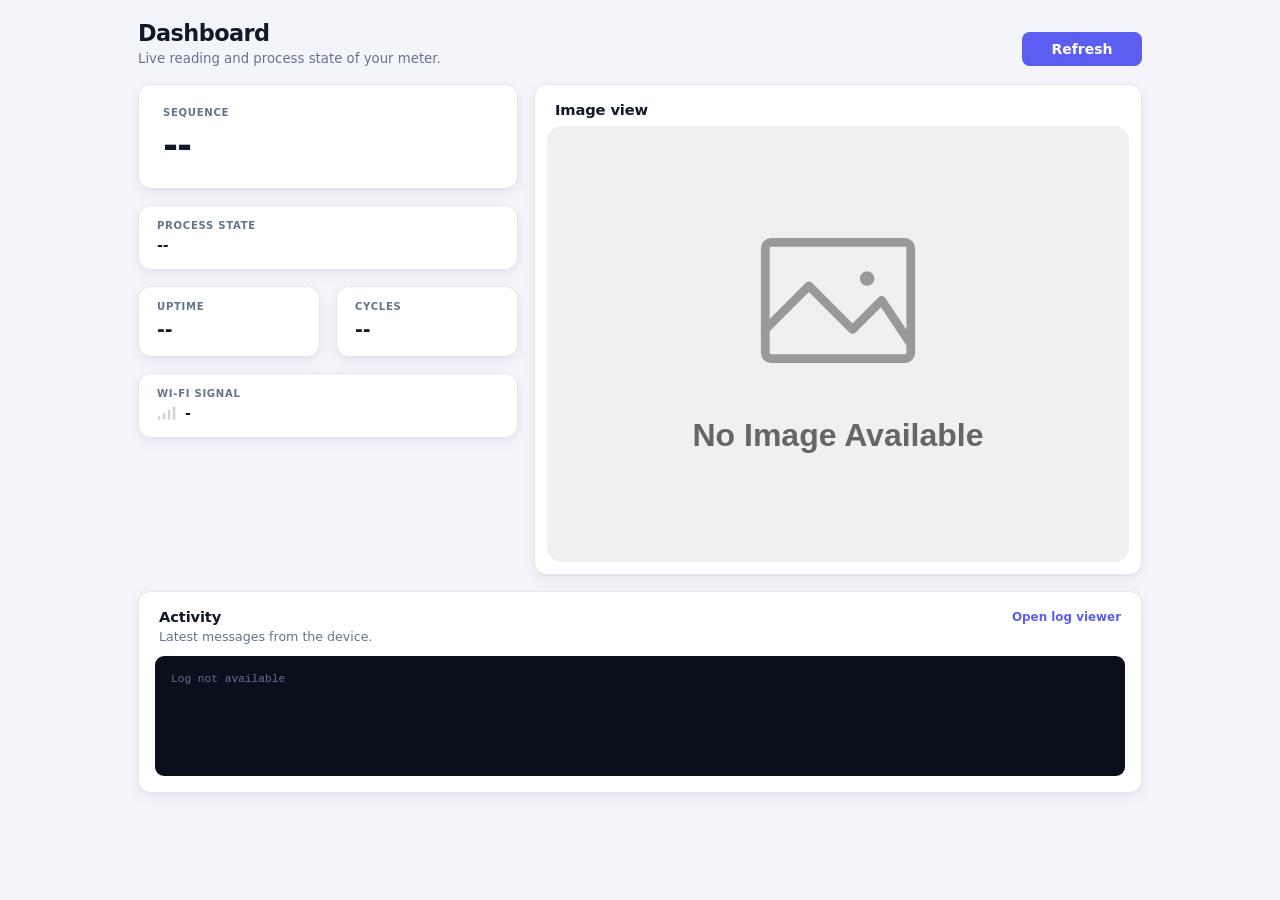
==== sd-card/html/dashboard.html @ 27a7bcf7 "feat(webui): Sidebar layout and card based design (WIP) Work in progress, intermediate state.  - Rep" ====
<!doctype html>
<html lang="en">

<head>
  <title>Dashboard</title>
  <meta charset="UTF-8" />
  <meta name="viewport" content="width=720" />

  <script>
    // Theme Control
    (function () {
      let theme;
      try { theme = localStorage.getItem('theme'); } catch (e) { }
      if (theme !== 'light' && theme !== 'dark') {
        try { theme = document.cookie.match(/(?:^|; )theme=(light|dark)/)?.[1]; } catch (e) { }
        if (!theme) theme = window.matchMedia && window.matchMedia('(prefers-color-scheme: dark)').matches ? 'dark' : 'light';
      }
      document.documentElement.classList.remove('light', 'dark');
      document.documentElement.classList.add(theme);
    })();
  </script>

  <link rel="stylesheet" href="style-iframe.css?v=$COMMIT_HASH" />

  <style>
    html,
    body {
      width: unset;
      max-width: var(--content-max-width);
    }

    input[type='number'] {
      font-size: inherit;
    }

    .page-head {
      display: flex;
      flex-wrap: wrap;
      align-items: flex-end;
      justify-content: space-between;
      gap: 12px 24px;
      padding: 4px 0 18px;
    }

    .dash {
      display: grid;
      grid-template-columns: minmax(300px, 380px) minmax(0, 1fr);
      gap: var(--card-gap);
      align-items: start;
    }

    .dash-side {
      display: flex;
      flex-direction: column;
      gap: var(--card-gap);
      min-width: 0;
    }

    /* Hero: one card per sequence */
    .hero {
      padding: 22px 24px 22px;
      gap: 4px;
    }

    .hero-label {
      font-size: 0.72rem;
      font-weight: 600;
      letter-spacing: 0.07em;
      text-transform: uppercase;
      color: var(--text-secondary);
    }

    .hero-value {
      margin-top: 4px;
      font-size: 2.6rem;
      line-height: 1.1;
      font-weight: 700;
      letter-spacing: -0.03em;
      font-variant-numeric: tabular-nums;
      word-break: break-all;
    }

    .hero-status {
      margin: 6px 0 14px;
      font-size: 1.05rem;
      font-weight: 600;
      color: var(--success);
    }

    .hero-status small {
      display: block;
      font-size: 0.82rem;
      font-weight: 400;
      color: var(--text-secondary);
    }

    .hero.status-err .hero-status {
      color: var(--error);
    }

    .stats {
      display: grid;
      grid-template-columns: repeat(2, minmax(0, 1fr));
      gap: var(--card-gap);
    }

    .stat.wide {
      grid-column: 1 / -1;
    }

    #processerror {
      margin-top: 8px;
      color: var(--error);
      font-size: 0.9rem;
      font-weight: 600;
    }

    #processerror:empty {
      display: none;
    }

    .image-card .card-body {
      padding: 0 12px 12px;
      display: flex;
      justify-content: center;
    }

    #img:not([src]),
    #img[src=''] {
      visibility: hidden;
    }

    #img {
      min-width: 0;
      width: 100%;
      height: auto;
      display: block;
      border-radius: 0.6rem;
    }

    #img.is-loading {
      width: 50px;
      height: 50px;
      margin: 40px auto;
      object-fit: contain;
    }

    /* Inline fallback value editor inside the hero card */
    .hero-actions {
      display: flex;
      align-items: center;
      justify-content: space-between;
      gap: 10px;
      flex-wrap: wrap;
    }

    .fallback-edit {
      margin-top: 14px;
      padding-top: 14px;
      border-top: 1px solid var(--border);
    }

    .fallback-edit label {
      display: block;
      margin-bottom: 6px;
      font-size: 0.8rem;
      font-weight: 600;
      color: var(--text-secondary);
    }

    .fallback-row {
      display: flex;
      gap: 8px;
      flex-wrap: wrap;
    }

    .fallback-row input {
      flex: 1 1 140px;
      min-width: 0;
      max-width: none;
      appearance: textfield;
      -moz-appearance: textfield;
    }

    .fallback-row input::-webkit-outer-spin-button,
    .fallback-row input::-webkit-inner-spin-button {
      -webkit-appearance: none;
      margin: 0;
    }

    .fallback-row .button {
      width: auto;
      padding: 8px 16px;
    }

    .fallback-hint {
      margin-top: 6px;
      font-size: 0.78rem;
      color: var(--text-secondary);
    }

    /* Activity: latest log messages */
    .activity {
      margin-top: var(--card-gap);
    }

    .activity-sub {
      padding: 0 20px 12px;
      margin-top: -4px;
      font-size: 0.9rem;
      color: var(--text-secondary);
    }

    .link-btn {
      border: 0;
      background: none;
      padding: 0;
      font: inherit;
      font-size: 0.85rem;
      font-weight: 600;
      color: var(--primary);
      cursor: pointer;
    }

    .link-btn:hover {
      text-decoration: underline;
    }

    .console {
      margin: 0 16px 16px;
      padding: 14px 16px;
      min-height: 120px;
      max-height: 300px;
      overflow: auto;
      border-radius: 0.65rem;
      background: #0a0f1c;
      color: #cbd5e1;
      font-family: ui-monospace, 'SFMono-Regular', Menlo, Consolas, 'Liberation Mono', monospace;
      font-size: 0.8rem;
      line-height: 1.65;
    }

    .log-line {
      display: flex;
      gap: 10px;
      white-space: pre-wrap;
      word-break: break-word;
    }

    .log-ts {
      flex: none;
      color: #64748b;
    }

    .log-lvl {
      flex: none;
      width: 3ch;
      font-weight: 700;
    }

    .log-line.lvl-ERR .log-lvl,
    .log-line.lvl-ERR .log-msg {
      color: #f87171;
    }

    .log-line.lvl-WRN .log-lvl,
    .log-line.lvl-WRN .log-msg {
      color: #fbbf24;
    }

    .log-line.lvl-INF .log-lvl {
      color: #60a5fa;
    }

    .log-empty {
      color: #64748b;
    }

    @media screen and (max-width: 900px) {
      .dash {
        grid-template-columns: minmax(0, 1fr);
      }
    }
  </style>

  <link href="firework.css?v=$COMMIT_HASH" rel="stylesheet" />
  <script src="firework.js?v=$COMMIT_HASH"></script>
</head>

<body>
  <div class="container">
    <header class="page-head">
      <div>
        <div class="container-title">Dashboard</div>
        <div class="page-sub">Live reading and process state of your meter.</div>
      </div>
      <div class="refresh-group">
        <div class="refresh-loader">
          <div id="refreshLoadingImg" class="loader">
            <svg width="24" height="24" viewBox="0 0 24 24" fill="none" stroke="currentColor" stroke-width="1.5" stroke-linecap="round" class="spinner-svg">
              <path d="M12 3a9 9 0 1 1-6.36 2.64"></path>
            </svg>
          </div>
          <button id="refreshButton" class="button btn-action" style="width: 120px" onclick="refreshContent()">Refresh</button>
        </div>
      </div>
    </header>

    <main class="dash">
      <div class="dash-side">
        <div id="dynamic-sequences" style="display: contents">
          <div class="card hero" id="sequence-placeholder-card">
            <div class="hero-label">Sequence</div>
            <div class="hero-value">--</div>
          </div>
        </div>

        <div class="stats">
          <div class="stat wide">
            <div class="stat-label">Process state</div>
            <div class="stat-value small" id="statusflow">--</div>
            <div id="processerror"></div>
          </div>
          <div class="stat">
            <div class="stat-label">Uptime</div>
            <div class="stat-value"><output id="device_uptime">--</output></div>
          </div>
          <div class="stat">
            <div class="stat-label">Cycles</div>
            <div class="stat-value"><output id="cycle_counter">--</output></div>
          </div>
          <div class="stat wide" id="wlan_rssi_info">
            <div class="stat-label">Wi-Fi signal</div>
            <div class="stat-value small">
              <svg id="rssi_svg" width="20" height="16" viewBox="0 0 24 16" fill="currentColor" style="overflow: visible">
                <rect class="bar" x="1" y="12" width="3" height="4" rx="1" />
                <rect class="bar" x="7" y="8" width="3" height="8" rx="1" />
                <rect class="bar" x="13" y="4" width="3" height="12" rx="1" />
                <rect class="bar" x="19" y="0" width="3" height="16" rx="1" />
              </svg>
              <output id="wlan_rssi">-</output>
            </div>
          </div>
        </div>
      </div>

      <div class="card image-card">
        <div class="card-header">Image view</div>
        <div class="card-body">
          <img class="is-loading" id="img" src="" />
        </div>
      </div>
    </main>

    <section class="card activity">
      <div class="card-header">
        <span>Activity</span>
        <button class="link-btn" onclick="openLogViewer()">Open log viewer</button>
      </div>
      <div class="activity-sub">Latest messages from the device.</div>
      <div class="console" id="activityLog" aria-live="polite"><span class="log-empty">Loading ...</span></div>
    </section>
  </div>

  <script src="global.js?v=$COMMIT_HASH"></script>
  <script>
    let autoRefreshTimeoutHandle = null;
    let refreshRunning = false;
    let lastImageKey = null;

    const STATUS_TEXT = {
      '000': ['Valid'],
      'W01': ['Empty / Invalid Data'],
      'E91': ['Rate Negative', 'Use Fallback Value'],
      'E92': ['Rate Too High (<)', 'Use Fallback Value'],
      'E93': ['Rate Too High (>)', 'Use Fallback Value'],
    };

    const ERROR_STATES = [
      'initialization - delayed',
      'initialization failed',
      'setup mode',
      'idle - no autostart',
      'idle - waiting for autostart',
    ];

    function statusContent(val) {
      const text = String(val ?? '');
      const entry = STATUS_TEXT[text.substring(0, 3)];
      if (!entry) return text;

      const frag = document.createDocumentFragment();
      frag.append(entry[0]);
      if (entry[1]) {
        const hint = document.createElement('small');
        hint.textContent = entry[1];
        frag.append(document.createElement('br'), hint);
      }
      return frag;
    }

    function renderSequenceCards(data) {
      const container = document.getElementById('dynamic-sequences');
      if (!container) return;
      container.textContent = '';

      const show = (v) => (v === null || v === undefined || v === '' ? '--' : String(v));
      const el = (tag, cls, text) => {
        const e = document.createElement(tag);
        if (cls) e.className = cls;
        if (text !== undefined) e.textContent = text;
        return e;
      };
      const chip = (label, value, title) => {
        const c = el('span', 'chip');
        c.append(el('b', '', label), document.createTextNode(value));
        if (title) c.title = title;
        return c;
      };

      for (const seq of Object.keys(data.actual_value ?? {})) {
        const fallback = show(data.fallback_value?.[seq]);
        const fbTime = String(data.timestamp_fallbackvalue?.[seq] ?? '');
        const statusCode = String(data.value_status?.[seq] ?? '').substring(0, 3);
        const isOk = ['', '000', 'E91'].includes(statusCode);

        const card = el('div', `card hero ${isOk ? 'status-valid' : 'status-err'}`);
        const status = el('div', 'hero-status');
        status.append(statusContent(data.value_status?.[seq]));

        const chips = el('div', 'chips');
        chips.append(chip('Raw', show(data.raw_value?.[seq])));
        const fbTitle = fallback !== '--' && fallback !== 'Disabled' && fbTime.length >= 19 ? `Set ${fbTime.substring(0, 10)} ${fbTime.substring(11, 19)}` : '';
        chips.append(chip('Fallback', fallback, fbTitle));

        const actions = el('div', 'hero-actions');
        const edit = el('button', 'link-btn', 'Set fallback value');
        edit.type = 'button';
        const rawNum = parseFloat(String(data.raw_value?.[seq] ?? '').replace(',', '.'));
        const actNum = parseFloat(String(data.actual_value?.[seq] ?? '').replace(',', '.'));
        const prefill = !Number.isNaN(rawNum) ? rawNum : !Number.isNaN(actNum) ? actNum : '';
        edit.onclick = () => openFallbackEditor(card, seq, prefill);
        actions.append(chips, edit);

        card.append(el('div', 'hero-label', `Sequence \u00b7 ${seq}`), el('div', 'hero-value', show(data.actual_value[seq])), status, actions);
        container.appendChild(card);
      }
    }

    // ------------------------------------------------------------------
    // Fallback value: set directly from the dashboard
    // ------------------------------------------------------------------
    let fallbackEditingSeq = null; // while set, the automatic refresh does not re-render the cards

    function closeFallbackEditor(card) {
      card.querySelector('.fallback-edit')?.remove();
      fallbackEditingSeq = null;
    }

    function openFallbackEditor(card, seq, prefill) {
      if (card.querySelector('.fallback-edit')) {
        closeFallbackEditor(card);
        return;
      }
      document.querySelectorAll('.fallback-edit').forEach((e) => e.remove()); // only one editor at a time
      fallbackEditingSeq = seq;

      const box = document.createElement('div');
      box.className = 'fallback-edit';

      const id = `fb_input_${Math.random().toString(36).slice(2, 8)}`;
      const label = document.createElement('label');
      label.htmlFor = id;
      label.textContent = 'New fallback value';

      const row = document.createElement('div');
      row.className = 'fallback-row';
      const input = document.createElement('input');
      input.type = 'number';
      input.step = 'any';
      input.id = id;
      input.value = prefill;
      input.required = true;

      const apply = document.createElement('button');
      apply.type = 'button';
      apply.className = 'button btn-action';
      apply.textContent = 'Apply';

      const cancel = document.createElement('button');
      cancel.type = 'button';
      cancel.className = 'button';
      cancel.textContent = 'Cancel';
      cancel.onclick = () => closeFallbackEditor(card);

      const submit = async () => {
        const value = parseFloat(String(input.value).replace(',', '.'));
        if (Number.isNaN(value)) return firework.launch('Invalid number entered', 'warning', 2000);

        apply.disabled = true;
        const endpoint = `/set_fallbackvalue?sequence=${encodeURIComponent(seq)}&value=${encodeURIComponent(value)}`;
        const res = await apiCallNotify(endpoint, {}, {
          action: 'Fallback value update',
          loadingMsg: 'Updating fallback value...',
          resultMsg: 'Fallback value successfully updated',
        });
        apply.disabled = false;
        if (!res.ok) return;

        closeFallbackEditor(card);
        refreshContent();
      };
      apply.onclick = submit;
      input.addEventListener('keydown', (e) => {
        if (e.key === 'Enter') submit();
        if (e.key === 'Escape') closeFallbackEditor(card);
      });

      const hint = document.createElement('div');
      hint.className = 'fallback-hint';
      hint.textContent = 'Pre-filled with the current raw value. The fallback value is the last valid reading the device falls back to.';

      row.append(input, apply, cancel);
      box.append(label, row, hint);
      card.append(box);
      input.focus();
      input.select();
    }

    // Activity log: newest message first, debug messages hidden
    const LOG_REGEX = /^(\[.*?\])\s+(.*?)\s+<(.*?)>\s+\[(.*?)\]\s+(.*)/;
    const LOG_MAX_LINES = 40;

    function openLogViewer() {
      try {
        window.parent.loadPage('sys_log.html?v=$COMMIT_HASH');
      } catch (e) {
        window.location.href = 'sys_log.html?v=$COMMIT_HASH';
      }
    }

    async function loadActivity() {
      const box = document.getElementById('activityLog');
      if (!box) return;

      const res = await apiCall('/log');
      if (!res.ok || typeof res.data !== 'string') {
        if (res.error !== 'aborted') box.innerHTML = '<span class="log-empty">Log not available</span>';
        return;
      }

      const entries = [];
      const lines = res.data.split('\n');
      for (let i = lines.length - 1; i >= 0 && entries.length < LOG_MAX_LINES; i--) {
        const m = lines[i].match(LOG_REGEX);
        if (!m || m[3] === 'DBG') continue;
        entries.push({ ts: m[2].replace('T', ' ').substring(0, 19), lvl: m[3], mod: m[4], msg: m[5] });
      }

      box.textContent = '';
      if (!entries.length) {
        const empty = document.createElement('span');
        empty.className = 'log-empty';
        empty.textContent = 'No messages yet';
        box.append(empty);
        return;
      }

      for (const e of entries) {
        const row = document.createElement('div');
        row.className = `log-line lvl-${e.lvl}`;
        const ts = document.createElement('span');
        ts.className = 'log-ts';
        ts.textContent = e.ts;
        const lvl = document.createElement('span');
        lvl.className = 'log-lvl';
        lvl.textContent = e.lvl;
        const msg = document.createElement('span');
        msg.className = 'log-msg';
        msg.textContent = `[${e.mod}] ${e.msg}`;
        row.append(ts, lvl, msg);
        box.append(row);
      }
    }

    async function loadProcessData() {
      const res = await apiCall('/process_data', {}, { parseType: 'json' });
      if (!res.ok || !res.data) {
        if (res.error !== 'aborted') console.warn('Process data request failed:', res.error ?? res.status);
        return null;
      }

      const d = res.data;
      try {
        renderSequenceCards(d);

        document.getElementById('statusflow').textContent = d.process_state;
        loadProcessError(d.process_error, d.process_state);

        document.getElementById('device_uptime').textContent = formatUptime(d.device_uptime);
        document.getElementById('cycle_counter').textContent = d.cycle_counter;

        const rssiInfo = document.getElementById('wlan_rssi_info');
        rssiInfo.style.display = d.wlan_rssi === -255 ? 'none' : ''; // hide the row when the device reports no WLAN
        renderRssi(d.wlan_rssi);
      } catch (e) {
        console.error('Rendering process data failed | ', e);
      }

      return `${d.cycle_counter}|${d.process_state}`;
    }

    function loadProcessError(value, processState) {
      const el = document.getElementById('processerror');
      if (!el) return;

      const state = String(processState ?? '').toLowerCase();
      const isErrorState = ERROR_STATES.some((s) => state.includes(s));
      el.textContent = isErrorState && value < 0 ? '⚠ Process error detected. Check logs' : '';
    }

    function loadImage() {
      const imgEl = document.getElementById('img');

      return new Promise((resolve) => {
        const timer = setTimeout(() => resolve(false), 15000); // safety timeout
        const done = (ok) => {
          clearTimeout(timer);
          imgEl.classList.remove('is-loading');
          resolve(ok);
        };

        imgEl.onload = () => done(true);
        imgEl.onabort = () => done(false);
        imgEl.onerror = () => {
          imgEl.onerror = null;
          imgEl.src = typeof noImageAvailable !== 'undefined' ? noImageAvailable : '';
          done(false);
        };

        imgEl.src = `${getDomainname()}/img_tmp/alg_roi.jpg?v=${Date.now()}`;
      });
    }

    async function refreshContent(auto = false) {
      if (refreshRunning) return;
      if (auto && fallbackEditingSeq !== null) return; // keep an open editor untouched
      refreshRunning = true;

      const btn = document.getElementById('refreshButton');
      const loader = document.getElementById('refreshLoadingImg');

      if (!auto) {
        btn.disabled = true;
      }

      loader?.classList.add('is-loading');

      try {
        const key = await loadProcessData();
        if (key === null) return; // device not answering: skip the image
        loadActivity();

        // Manual refresh always reloads the image; auto refresh only when cycle or step changed
        if (!auto || key !== lastImageKey) {
          await loadImage();
          lastImageKey = key;
        }
      } catch (error) {
        console.error('Refresh failed:', error);
      } finally {
        setTimeout(() => {
          if (!auto) btn.disabled = false;
          loader?.classList.remove('is-loading');
        }, 100);
        refreshRunning = false;
      }
    }

    // Fixed refresh interval (no user setting)
    const AUTO_REFRESH_MS = 5000;

    function autoRefreshContent() {
      if (autoRefreshTimeoutHandle) clearTimeout(autoRefreshTimeoutHandle);

      autoRefreshTimeoutHandle = setTimeout(() => {
        refreshContent(true).then(autoRefreshContent);
      }, AUTO_REFRESH_MS);
    }

    async function init() {
      // Show image spinner
      if (typeof loaderSpinner !== 'undefined') document.getElementById('img').src = loaderSpinner;

      lastImageKey = await loadProcessData();
      loadImage();
      loadActivity();

      autoRefreshContent();
    }

    window.addEventListener('DOMContentLoaded', () => {
      window.parent.postMessage({ type: 'iframe-ready' }, '*');
    });

    init();
  </script>
</body>

</html>
---- sd-card/html/style-iframe.css ----
/* ==========================================================================
   Design system (shared by all pages inside the content frame)
   Card based, fluid layout, light / dark theme via :root.light / :root.dark
   ========================================================================== */
:root {
  --success: #10b981;
  --warning: #f59e0b;
  --error: #ef4444;
  --primary: #5b5ef0;
  --primary-soft: rgba(91, 94, 240, 0.12);
  --container-radius: 1rem;
  --card-radius: 0.9rem;
  --input-radius: 0.55rem;
  --transition-speed: 0.2s;
  --card-gap: 16px;
  --content-max-width: 1100px;
  --font: 'Inter', system-ui, -apple-system, 'Segoe UI', Roboto, 'Helvetica Neue', Arial, sans-serif;
}

/* Default / Light Theme */
:root,
:root.light {
  color-scheme: light;
  --surface: #eceef7;
  --surface-hover: #e3e6f4;
  --bg: #f4f5fb;
  --bg-card: #ffffff;
  --bg-light: #ffffff;
  --bg-header: #ffffff;
  --bg-toast: rgba(255, 255, 255, 0.95);
  --bg-tooltip: #dfe1e4;
  --bg-tooltip-header: #c7cee0;
  --text-main: #111827;
  --text-secondary: #64748b;
  --border: #e5e7f0;
  --shadow: 0 1px 2px rgba(17, 24, 39, 0.04), 0 4px 14px rgba(17, 24, 39, 0.06);
  --info-box-bg: #eef0ff;
  --info-box-border: #5b5ef0;
  --warning-box-bg: #fff4e5;
  --warning-box-border: #f59e0b;
}

/* Dark Theme */
:root.dark {
  color-scheme: dark;
  --surface: #1c2540;
  --surface-hover: #263250;
  --bg: #0b1020;
  --bg-card: #131a2e;
  --bg-light: #131a2e;
  --bg-header: #131a2e;
  --bg-toast: rgba(19, 26, 46, 0.94);
  --bg-tooltip: #7684a0;
  --bg-tooltip-header: #516077;
  --text-main: #f1f5f9;
  --text-secondary: #94a3b8;
  --border: #243049;
  --shadow: 0 1px 2px rgba(0, 0, 0, 0.3), 0 4px 14px rgba(0, 0, 0, 0.25);
  --primary: #7c83ff;
  --primary-soft: rgba(124, 131, 255, 0.16);
  --info-box-bg: rgba(124, 131, 255, 0.12);
  --info-box-border: #7c83ff;
  --warning-box-bg: rgba(245, 158, 11, 0.1);
  --warning-box-border: #f59e0b;
}

html,
body {
  font-family: var(--font);
  font-size: 14px;
  -webkit-text-size-adjust: 100%;
  text-size-adjust: 100%;
  margin: 0 auto;
  width: auto;
  max-width: var(--content-max-width);
  box-sizing: border-box;
  padding: 0 clamp(8px, 2vw, 24px);
  background-color: var(--bg);
  color: var(--text-main);
}

@media screen and (max-width: 720px) {

  body,
  html {
    font-size: 15px;
  }
}

*,
*::before,
*::after {
  box-sizing: border-box;
}

h1,
h2,
h3 {
  letter-spacing: -0.015em;
}

.container {
  margin: 0 auto;
  padding: 16px 0 32px;
  background: transparent;
  border-radius: 0;
  overflow: visible;
  box-shadow: none;
}

.container-title {
  margin: 0;
  font-size: 1.6rem;
  font-weight: 700;
  letter-spacing: -0.025em;
  display: flex;
  align-items: center;
  line-height: 1.2;
}

.container-title span {
  display: none; /* decorative emoji of the former design are not shown anymore */
}

.page-sub {
  margin-top: 4px;
  font-size: 0.95rem;
  font-weight: 400;
  letter-spacing: 0;
  color: var(--text-secondary);
}

.container-header {
  padding: 4px 2px 16px;
  background: transparent;
  border-bottom: none;
}

/* Let page headers (title + controls) wrap on narrow screens */
.container-header > div {
  flex-wrap: wrap;
  gap: 10px 16px;
}

@media screen and (max-width: 560px) {
  .refresh-group {
    flex-wrap: wrap;
    gap: 8px 12px;
  }
}

.container-content {
  padding: 0;
  text-align: left;
  display: flex;
  flex-direction: column;
  gap: var(--card-gap);
}

.card {
  overflow: hidden;
  background: var(--bg-card);
  box-shadow: var(--shadow);
  display: flex;
  flex-direction: column;
  border: 1px solid var(--border);
  border-radius: var(--card-radius);
}

.card-header {
  background: transparent;
  padding: 16px 20px 8px;
  font-weight: 700;
  font-size: 1.05rem;
  letter-spacing: -0.01em;
  color: var(--text-main);
  border-bottom: none;
  display: flex;
  justify-content: space-between;
  align-items: center;
}

.card-body {
  padding: 4px 0;
}

.info-box {
  background-color: var(--info-box-bg);
  border-left: 4px solid var(--info-box-border);
  padding: 12px 14px;
  border-radius: var(--input-radius);
  margin: 15px 0;
}

.warning-box {
  background-color: var(--warning-box-bg);
  border-left: 4px solid var(--warning-box-border);
  padding: 12px 14px;
  border-radius: var(--input-radius);
  margin: 15px 0;
}

/* Form controls */
input[type='text'],
input[type='number'],
input[type='password'],
input[type='url'],
input[type='email'],
select,
textarea {
  font-family: inherit;
  font-size: inherit;
  color: var(--text-main);
  background: var(--surface);
  border: 1px solid var(--border);
  border-radius: var(--input-radius);
  padding: 6px 10px;
  transition: border-color var(--transition-speed), box-shadow var(--transition-speed);
}

input:focus-visible,
select:focus-visible,
textarea:focus-visible {
  outline: none;
  border-color: var(--primary);
  box-shadow: 0 0 0 3px var(--primary-soft);
}

/* Button */
.button,
input[type='file']::file-selector-button {
  color: var(--text-main);
  font-family: inherit;
  font-size: inherit;
  font-weight: 600;
  background: var(--surface);
  border: 1px solid transparent;
  width: 160px;
  text-align: center;
  justify-content: center;
  align-items: center;
  overflow: hidden;
  text-overflow: ellipsis;
  white-space: nowrap;
  padding: 8px 14px;
  border-radius: var(--input-radius);
  cursor: pointer;
  transition:
    opacity 0.2s,
    filter 0.2s,
    background-color 0.2s;
  box-sizing: border-box;
}

.btn-wide {
  width: 100%;
  padding: 10px;
  font-size: 1.1rem;
}

.btn-action {
  background: var(--primary);
  text-transform: none;
  color: white;
  font-weight: 600;
  border: 1px solid transparent;
}

.button:hover:not(:disabled) {
  filter: brightness(0.9);
}

.button.btn-action:hover:not(:disabled) {
  filter: brightness(1.1);
}

.button:disabled {
  cursor: not-allowed;
  filter: grayscale(1);
  opacity: 0.75;
}

.btn-action:disabled {
  cursor: not-allowed;
  filter: grayscale(1);
  opacity: 0.25;
}

input:out-of-range,
.invalid-input,
input:invalid,
select:invalid {
  background-color: color-mix(in srgb, var(--error) 25%, transparent);
  border: 1px solid var(--error);
}

/* Usage description */
details {
  text-align: justify;
  font-size: inherit;
  margin-right: 10px;
  margin-left: 5px;
  margin-top: 3px;
}

#desc_details_summary {
  width: 230px;
  font-size: 0.85rem;
}

.hidden {
  display: none;
}

/* Data refresh group */
.refresh-group {
  display: flex;
  align-items: center;
  gap: 16px;
}

.refresh-settings {
  display: flex;
  align-items: center;
  gap: 5px;
  color: var(--text-main);
}

.refresh-settings.is-disabled {
  color: var(--text-secondary);
}

.refresh-settings input[type='number'] {
  width: 32px;
  border: none;
  background: transparent;
  padding: 0;
  text-align: center;
  appearance: textfield;
  -moz-appearance: textfield;
}

.refresh-settings input::-webkit-outer-spin-button,
.refresh-settings input::-webkit-inner-spin-button {
  -webkit-appearance: none;
  margin: 0;
}

.refresh-timestamp {
  display: flex;
  align-items: center;
  gap: 4px;
  flex-shrink: 0;
  white-space: nowrap;
  min-width: 80px;
  border-left: 1px solid var(--border);
  padding-left: 8px;
  justify-content: flex-end;
}

.refresh-timestamp output {
  font-variant-numeric: tabular-nums;
}

.refresh-loader {
  display: flex;
  gap: 5px;
  justify-content: center;
  align-items: center;
}

.loader {
  opacity: 0;
  visibility: hidden;
  display: inline-flex;
  align-items: center;
  justify-content: center;
  width: 24px;
  height: 24px;
  transition: opacity 0.2s ease;
  pointer-events: none;
}

.loader.is-loading {
  opacity: 1;
  visibility: visible;
  color: var(--primary);
}

.is-loading .spinner-svg {
  animation: spin 0.8s linear infinite;
}

@keyframes spin {
  from {
    transform: rotate(0deg);
  }

  to {
    transform: rotate(360deg);
  }
}

/* RSSI */
#rssi_svg .bar {
  fill: currentColor;
  opacity: 0.2;
  transition: opacity 0.3s ease, fill 0.3s ease;
}

#rssi_svg .bar.active {
  fill: var(--primary);
  opacity: 1;
}

#rssi_svg.no-signal .bar {
  opacity: 0.1;
}

/* ==========================================================================
   Shared components
   ========================================================================== */

/* Key / value rows */
.card-table,
.value-table {
  width: 100%;
  border-collapse: collapse;
}

.card-table tr + tr td,
.value-table tr + tr td {
  border-top: 1px solid var(--border);
}

.card-table tr td,
.value-table tr td {
  padding: 11px 20px;
  font-size: 0.95rem;
  color: var(--text-main);
  vertical-align: middle;
}

.card-table .label,
.value-table .label {
  width: 42%;
  color: var(--text-secondary);
}

.card-table .val,
.value-table .val {
  text-align: right;
  word-break: break-word;
  font-variant-numeric: tabular-nums;
}

/* Status badge (pill with dot) */
.badge {
  display: inline-flex;
  align-items: center;
  gap: 7px;
  padding: 3px 11px;
  border-radius: 999px;
  font-size: 0.85rem;
  font-weight: 600;
  background: var(--surface);
  color: var(--text-main);
}

.badge::before {
  content: '';
  width: 7px;
  height: 7px;
  border-radius: 50%;
  background: currentColor;
  flex-shrink: 0;
}

.badge-success {
  background: color-mix(in srgb, var(--success) 15%, transparent);
  color: #059669;
}

.badge-warning {
  background: color-mix(in srgb, var(--warning) 18%, transparent);
  color: #b45309;
}

.badge-error {
  background: color-mix(in srgb, var(--error) 14%, transparent);
  color: #dc2626;
}

.badge-disabled {
  background: var(--surface);
  color: var(--text-secondary);
}

:root.dark .badge-success { color: #34d399; }
:root.dark .badge-warning { color: #fbbf24; }
:root.dark .badge-error { color: #f87171; }

/* Chips */
.chips {
  display: flex;
  flex-wrap: wrap;
  gap: 8px;
}

.chip {
  display: inline-flex;
  align-items: center;
  gap: 6px;
  padding: 4px 12px;
  border-radius: 999px;
  background: var(--surface);
  font-size: 0.85rem;
  font-weight: 500;
  color: var(--text-main);
}

.chip b {
  font-weight: 500;
  color: var(--text-secondary);
}

/* Stat tile */
.stat {
  background: var(--bg-card);
  border: 1px solid var(--border);
  border-radius: var(--card-radius);
  box-shadow: var(--shadow);
  padding: 14px 18px 16px;
  min-width: 0;
}

.stat-label {
  font-size: 0.72rem;
  font-weight: 600;
  letter-spacing: 0.07em;
  text-transform: uppercase;
  color: var(--text-secondary);
}

.stat-value {
  margin-top: 6px;
  font-size: 1.35rem;
  font-weight: 700;
  letter-spacing: -0.01em;
  display: flex;
  align-items: center;
  gap: 8px;
  flex-wrap: wrap;
}

.stat-value.small {
  font-size: 1rem;
  font-weight: 600;
}

/* Stacked bar with legend */
.stack {
  padding: 4px 20px 14px;
}

.stack-title {
  display: flex;
  justify-content: space-between;
  gap: 12px;
  margin-bottom: 8px;
  font-size: 0.9rem;
  font-weight: 600;
}

.stack-title span:last-child {
  font-weight: 400;
  color: var(--text-secondary);
}

.stack-bar {
  display: flex;
  height: 12px;
  border-radius: 999px;
  overflow: hidden;
  background: var(--surface);
}

.stack-seg {
  height: 100%;
  min-width: 2px;
  transition: width 0.4s ease;
}

.stack-seg + .stack-seg {
  border-left: 2px solid var(--bg-card);
}

.seg-1 { background: var(--primary); }
.seg-2 { background: #14b8a6; }
.seg-3 { background: #94a3b8; }

.stack-legend {
  display: flex;
  flex-wrap: wrap;
  gap: 6px 18px;
  margin-top: 10px;
  font-size: 0.82rem;
  color: var(--text-secondary);
}

.stack-legend i {
  display: inline-block;
  width: 9px;
  height: 9px;
  margin-right: 6px;
  border-radius: 3px;
  vertical-align: baseline;
}

.stack-legend b {
  font-weight: 600;
  color: var(--text-main);
}

.stack-note {
  margin-top: 8px;
  font-size: 0.8rem;
  color: var(--text-secondary);
}
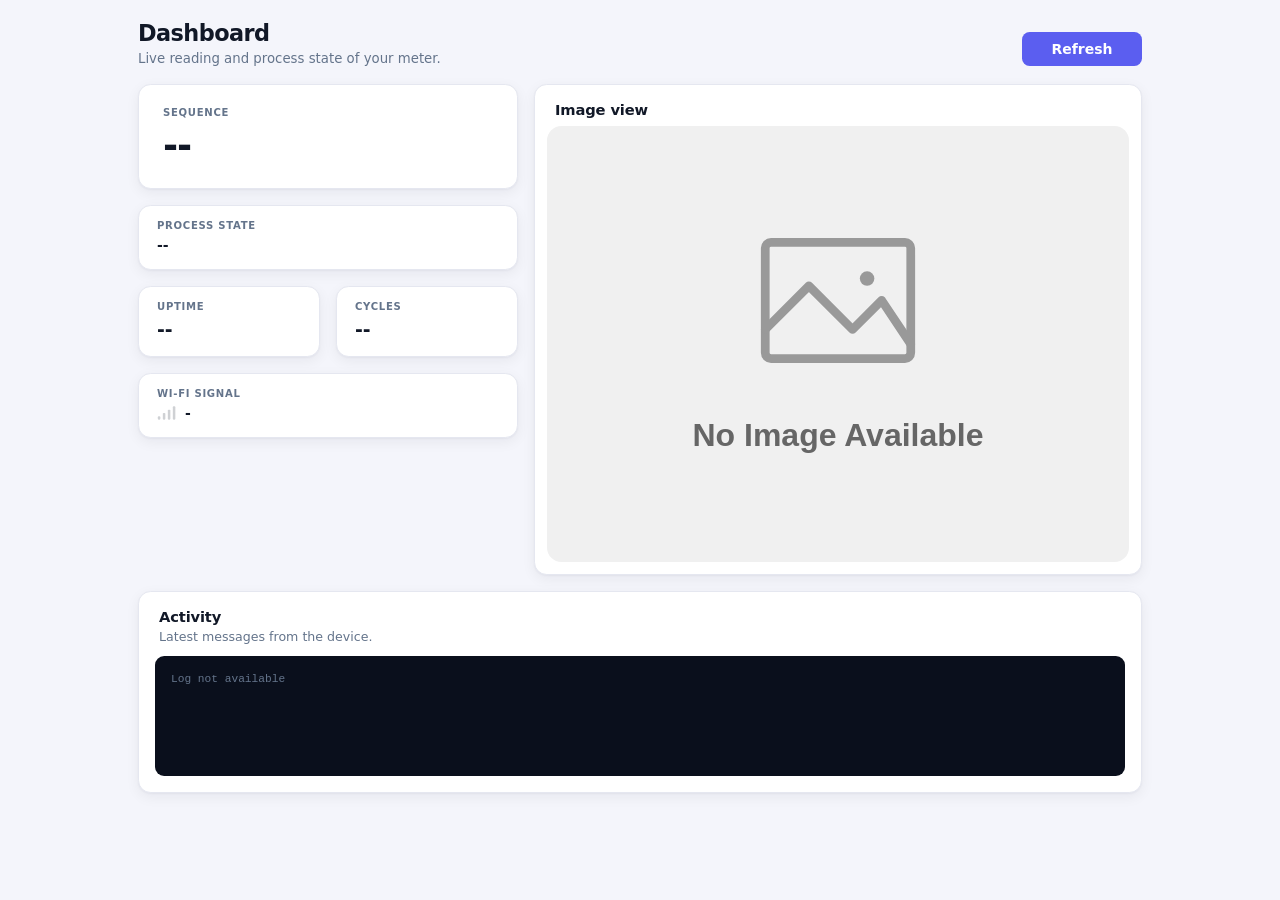
==== commit a2aafeff: "feat(webui)!: Remove charts, table, log viewer, API docs, Influx/Webhook UI; new menu structure (WIP" ====
--- a/sd-card/html/dashboard.html
+++ b/sd-card/html/dashboard.html
@@ -355,7 +355,6 @@
     <section class="card activity">
       <div class="card-header">
         <span>Activity</span>
-        <button class="link-btn" onclick="openLogViewer()">Open log viewer</button>
       </div>
       <div class="activity-sub">Latest messages from the device.</div>
       <div class="console" id="activityLog" aria-live="polite"><span class="log-empty">Loading ...</span></div>
@@ -530,14 +529,6 @@
     // Activity log: newest message first, debug messages hidden
     const LOG_REGEX = /^(\[.*?\])\s+(.*?)\s+<(.*?)>\s+\[(.*?)\]\s+(.*)/;
     const LOG_MAX_LINES = 40;
-
-    function openLogViewer() {
-      try {
-        window.parent.loadPage('sys_log.html?v=$COMMIT_HASH');
-      } catch (e) {
-        window.location.href = 'sys_log.html?v=$COMMIT_HASH';
-      }
-    }
 
     async function loadActivity() {
       const box = document.getElementById('activityLog');
